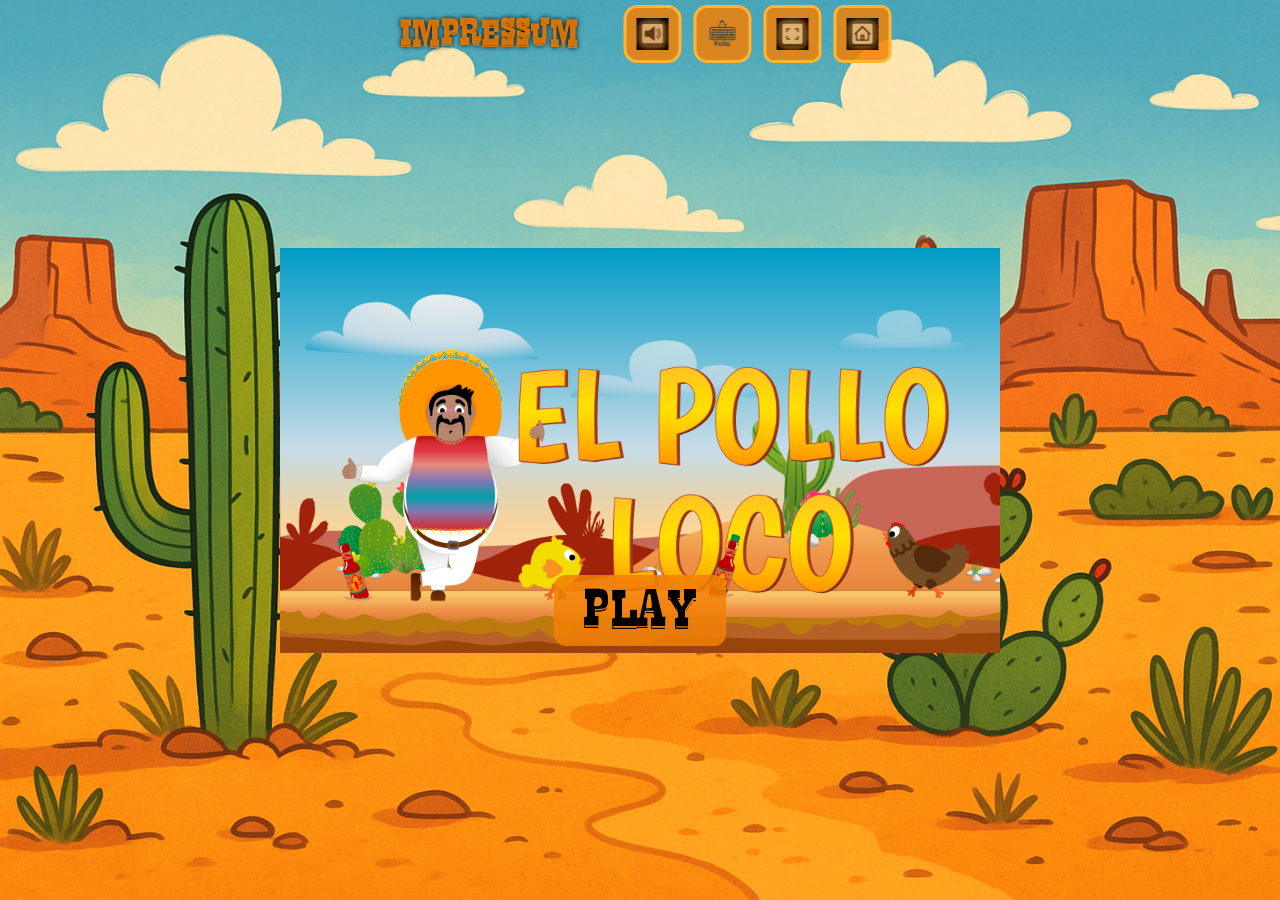
==== index.html @ 6e7dd53c "Fixxed Info box overlay" ====
<!DOCTYPE html>
<html translate="no">

<head>
  <meta charset="UTF-8" />
  <meta http-equiv="X-UA-Compatible" content="IE=edge" />
  <meta name="viewport" content="width=device-width, initial-scale=1.0" />
  <title>El Pollo Loco</title>
  <link rel="icon" type="img/png" href="./img/favicon.png" />
  <link rel="stylesheet" href="./style.css?v=1.3" />
  <link rel="stylesheet" href="./styles/start-menue.css?v=1.2" />
  <link rel="stylesheet" href="./styles/cutscene.css?v=1.2" />
  <link rel="stylesheet" href="./styles/mediaqueries.css" />
</head>

<body>
  <div class="impressum-link">
    <a href="./html/impressum.html"><span class="impressum-none">Impressum</span></a>
       <div class="hud-top-right">
        <button id="hud-sound" onclick="toggleSound()" class="hud-btn" tabindex="-1">
          <img id="sound-icon" src="img/volume_on.png" />
        </button>
        <button id="hud-keyboard" class="hud-btn" onclick="toggleKeyboardInfo()">
          <img src="img/key_space.png" />
        </button>
        <button onclick="toggleFullscreen(document.documentElement)" class="fullscreen-btn">
          <img class="bigscreen-img" src="./img/bigscreen.png" alt="" />
        </button>

        <button onclick="backToStart()" class="fullscreen-btn">
          <img class="bigscreen-img" src="./img/home.png" alt="" />
        </button>
      </div>
  </div>

  <div id="rotate-overlay">
    <div class="rotate-box">
      <img src="./img/rotate.png" width="200px" alt="" />
      <p>Bitte drehe dein Handy ins Querformat.</p>
    </div>
  </div>

  <div id="start-screen" class="start-screen">
    <div id="startMenu" class="start-menu">
      <img src="img/9_intro_outro_screens/start/startscreen_1.png" id="startImage" class="start-image"
        alt="Startscreen" />
      <button onclick="startGame()" class="start-btn">PLAY</button>
    </div>
  </div>

  <div id="game-container">
    <div id="game-hud">
   

      <div id="keyboardInstructions" class="keyboard-info hidden">
        <div class="instruction-row">
          <img src="img/arrow_left.png" />
          <span>run left</span>
        </div>
        <div class="instruction-row">
          <img src="img/arrow_right.png" />
          <span>run right</span>
        </div>
        <div class="instruction-row">
          <img src="img/key_jump.png" />
          <span>jump</span>
        </div>
        <div class="instruction-row">
          <img src="img/key_d.png" />
          <span>throw bottle</span>
        </div>
          <div class="instruction-row">
          <img src="img/home.png" />
          <span>Go To Home</span>
        </div>
          <div class="instruction-row">
          <img src="img/bigscreen.png" />
          <span>Bigscreen</span>
        </div>
      
      </div>
       <div id="keyboardOverlay" class="hidden" onclick="toggleKeyboardInfo()"></div>

      <div class="hud-bottom-left">
        <button class="hud-move-btn" id="btn-left">
          <img src="./img/arrow_left.png" alt="" />
        </button>

        <button class="hud-move-btn" id="btn-right">
          <img src="./img/arrow_right.png" alt="" />
        </button>
      </div>

      <div class="hud-bottom-right">
        <button class="hud-action-btn" id="btn-jump">
          <img src="./img/pepejump.png" alt="Jump" />
        </button>

        <button class="hud-action-btn" id="btn-throw">
          <img src="./img/6_salsa_bottle/salsa_bottle.png" alt="Throw" />
        </button>
      </div>
    </div>

    <div id="cutscene-container">
      <video id="victoryVideo">
        <source src="video/pepe_chicken.mp4" type="video/mp4" />
      </video>
    </div>

    <div id="videoEndMenu" class="cutscene-text d-none">
      <button class="btn-base lose-btn" onclick="backToStart()">
        Back to Menu
      </button>
    </div>

    <div id="winText" class="cutscene-text cutscene-img">
      <img src="./img/You won, you lost/You Win A.png" alt="" />
    </div>

    <div id="laterText" class="cutscene-text">2 HOURS <br />LATER…</div>

    <div id="loseText" class="you-loose d-none">
      <img src="img/You won, you lost/You lost.png" alt="" />
      <button class="btn-base lose-btn" onclick="backToStart()">
        Back to Menu
      </button>
    </div>

    <button onclick="toggleFullscreen(document.getElementById('canvas'))" class="d-none">
      Fullscreen
    </button>

    <div id="fullscreen">
      <canvas id="canvas" width="720" height="480" class="d-none"></canvas>
    </div>
  </div>

  <script src="./models/drawable_object.class.js?v=1.2"></script>
  <script src="./models/movable_object.class.js?v=1.2"></script>
  <script src="./models/video.class.js?v=1.2"></script>
  <script src="./models/floating_text.class.js?v=1.2"></script>
  <script src="./models/character.class.js?v=1.2"></script>
  <script src="./models/chicken.class.js?v=1.2"></script>
  <script src="./models/cloud.class.js?v=1.2"></script>
  <script src="./models/status_bar.class.js?v=1.2"></script>
  <script src="./models/status_bar_bottle.class.js?v=1.2"></script>
  <script src="./models/status_bar_coins.class.js?v=1.2"></script>
  <script src="./models/coins.class.js?v=1.2"></script>
  <script src="./models/bottle.class.js?v=1.2"></script>
  <script src="./models/world.class.js?v=1.2"></script>
  <script src="./models/cutscene-text.class.js?v=1.2"></script>
  <script src="./models/background_object.class.js?v=1.2"></script>
  <script src="./models/keyboard.class.js?v=1.2"></script>
  <script src="./models/endboss.class.js?v=1.2"></script>
  <script src="./models/mini_chicken.class.js?v=1.2"></script>
  <script src="./models/platform.class.js?v=1.2"></script>
  <script src="./models/throwable_object.class.js?v=1.2"></script>
  <script src="./models/soundmanager.class.js?v=1.2"></script>
  <script src="./models/level.class.js?v=1.2"></script>
  <script src="./levels/level1.js?v=1.2"></script>
  <script src="./js/game.js?v=1.2"></script>
  <script src="./script.js?v=1.2"></script>
  <script src="./js/button.js?v=1.2"></script>
</body>

</html>
---- style.css ----
@font-face {
    font-family: mexican;
    src: url("fonts/mexican.ttf");
}

/* =================== FIX GEGEN SCROLLING =================== */
html,
body {
    margin: 0;
    padding: 0;
    width: 100%;
    height: 100%;
    overflow: hidden;
    overscroll-behavior: none;
    touch-action: none;
}

/* =========================================================== */

body {
    margin: 0;
    padding: 0;
    height: 100%;
    width: 100%;
    display: flex;
    flex-direction: column;
    align-items: center;
    justify-content: center;
    background-image: url('img/background.png');
    background-repeat: no-repeat;
    background-size: cover;
    background-position: center center;
    font-family: 'mexican', Arial, Helvetica, sans-serif;
}

.btn-four{
    position: absolute;
}
.d-none {
    display: none;
}

#game-container {
    position: relative;
    width: 720px;
    max-width: 100vw;
}

canvas {
    border: 5px solid orange;
    border-radius: 5px;
    display: block;
}

#game-hud {
    position: absolute;
    inset: 0;
    pointer-events: none;
    z-index: 200 !important;
}

.hud-top-left,
.hud-bottom-left,
.hud-bottom-right {
    pointer-events: none;
}

.hud-top-right,
.hud-top-right .hud-btn {
    pointer-events: auto;
}


.hud-top-left {
    position: absolute;
    top: 20px;
    left: 20px;
    display: flex;
    align-items: center;
    gap: 12px;
    pointer-events: auto;
}

.hud-icon {
    width: 48px;
    height: 48px;
    margin-right: 10px;
    image-rendering: pixelated;
}

.hud-top-right {
  /*   position: absolute; */
    top: 20px;
    right: 20px;
    display: flex;
    gap: 12px;
    pointer-events: auto;
}

.hud-btn {
    width: 58px;
    height: 58px;
    border-radius: 14px;
    background-color: rgba(243, 128, 5, 0.85);
    border: 3px solid rgb(255, 181, 55);
    display: flex;
    justify-content: center;
    align-items: center;
    cursor: pointer;
    pointer-events: auto;
    transition: transform 0.15s;
}

.hud-btn img {
    width: 32px;
    height: 32px;
}

.hud-btn:active {
    transform: scale(0.88);
}

.hud-bottom-left,
.hud-bottom-right {
    position: absolute;
    bottom: 30px;
    gap: 20px;
    pointer-events: auto;
    display: none;
}

.hud-bottom-left {
    left: 30px;
}

.hud-bottom-right {
    right: 30px;
}

.hud-move-btn,
.hud-action-btn {
    width: 60px;
    height: 60px;
    border-radius: 50%;
    background-color: rgba(243, 128, 5, 0.85);
    border: 3px solid rgb(255, 181, 55);
    display: flex;
    justify-content: center;
    align-items: center;
    cursor: pointer;
    transition: transform 0.15s;
    pointer-events: auto;
}


.hud-move-btn:active,
.hud-action-btn:active {
    transform: scale(0.85);
}

.hud-move-btn img,
.hud-action-btn img {
    width: 40px;
    height: 40px;
    object-fit: contain;
    pointer-events: none;
}

#rotate-overlay {
    position: fixed;
    inset: 0;
    background: rgba(0, 0, 0, 0.9);
    display: none;
    align-items: center;
    justify-content: center;
    text-align: center;
    color: #fff;
    padding: 20px;
    z-index: 200000;
    pointer-events: auto;
}

.rotate-box {
    max-width: 320px;
    border-radius: 16px;
    padding: 20px 24px;
    background: rgba(30, 30, 30, 0.95);
    border: 3px solid rgb(255, 181, 55);
    box-shadow: 0 0 20px rgba(0, 0, 0, 0.8);
}

.rotate-box p {
    margin: 0;
    font-size: 16px;
    line-height: 2.2;
    color: rgb(255, 181, 55);
}

.impressum-link {
    position: fixed;
    top: 5px;
    left: 50%;
    transform: translateX(-50%);
    min-width: 350px;   /* Mindestbreite */
    padding: 0 30px;
    display: flex;
    gap: 35px;
    z-index: 9999;
}



.impressum-link a {
    display: flex;
    justify-content: center;
    align-items: center;
    width: 200px;
    color: rgba(243, 128, 5, 0.85);
    text-decoration: none;
    font-weight: bold;
    text-shadow: 0 0 5px black;
    transition: all 0.25s ease;
}

.impressum-link a:hover {
    color: rgb(230, 91, 4);
    transform: scale(1.08);
}

.fullscreen-btn {
    width: 58px;
    height: 58px;
    border-radius: 10px;
    background-color: rgba(243, 128, 5, 0.85);
    border: 3px solid rgb(255, 181, 55);
    color: black;
    font-size: 22px;
    font-weight: bold;
    cursor: pointer;
    display: flex;
    align-items: center;
    justify-content: center;
    transition: transform .15s;
}

.fullscreen-btn:active {
    transform: scale(0.88);
}

.bigscreen-img{
    width: 32px;
}
---- styles/start-menue.css ----
.start-screen {
    position: absolute;
    top: 0;
    left: 0;
    width: 100%;
    height: 100%;
    display: flex;
    align-items: center;
    justify-content: center;
    background-size: cover;
    background-position: center;
    z-index: 100;
    pointer-events: none;
}

.start-screen button {
    pointer-events: auto;
}

.start-screen.hidden {
    display: none !important;
}

.start-menu {
    position: relative;
    width: 100%;
    max-width: 720px;
    aspect-ratio: 720 / 480;
}

.start-image {
    width: 100%;
    height: 100%;
    object-fit: contain;
    display: block;
}

.start-btn {
    position: absolute;
    top: 76%;
    width: 100%;
    left: 50%;
    width: 172px;
    height: 71px;
    transform: translateX(-50%);
    background-color: rgba(243, 128, 5, 0.85);
    border-radius: 12px;
    font-size: 24px;
    font-family: mexican;
    border: none;
    cursor: pointer;
    transition: 0.2s;
}

.start-btn:hover {
    transform: translateX(-50%) scale(1.06);
}

.settings-menu {
    position: absolute;
    top: calc(35% - 240px + 25px);
    left: 50%;
    transform: translateX(-50%);
    display: flex;
    flex-direction: row;
    gap: 15px;
}

.settings-btn {
    width: 60px;
    height: 60px;
    background-color: (243, 128, 5, 0.85);
    border-radius: 12px;
    display: flex;
    justify-content: center;
    align-items: center;
    cursor: pointer;
}

.settings-btn img {
    width: 32px;
    height: 32px;
}

.settings-btn:hover {
    transform: scale(1.07);
}

button {
    position: relative;
    background: rgb(242, 175, 5);
    padding: 5px 20px;
    border: none;
    border-radius: 25px;
}

button:hover {
    background-color: rgb(231, 134, 7);
}
.keyboard-info {
    position: fixed;
    top: 54%;
    left: 50%;
    transform: translate(-50%, -60%);
    background-color: rgba(0, 0, 0, 0.7);
    padding: 12px 16px;
    border-radius: 15px;
    color: rgb(235, 111, 3);
    font-size: 18px;
    text-align: left;
    backdrop-filter: blur(6px);
    z-index: 99999;     /* 🔥 ganz oben */
    transition: opacity .25s ease, transform .25s ease;
    opacity: 0;
}

.keyboard-info:not(.hidden) {
    opacity: 1;
    transform: translate(-50%, -50%);
}

/* overlay darunter */
#keyboardOverlay {
    position: fixed;
    inset: 0;
    background: rgba(0,0,0,0.45);
    backdrop-filter: blur(4px);
    z-index: 99998;     /* ✔ unter der Infobox */
    pointer-events: auto;
    transition: opacity .25s ease;
    opacity: 0;
}
#keyboardOverlay:not(.hidden) {
    opacity: 1;
}

.instruction-row {
    display: flex;
    align-items: center;
    gap: 14px;
    margin-bottom: 10px;
}

.instruction-row img {
    width: 38px;
    height: 38px;
}

.start-menu .settings-menu {
    display: none !important;
}
---- styles/cutscene.css ----
#cutscene-container {
    position: fixed;
    top: 0;
    left: 0;
    width: 100vw;
    height: 100vh;
    display: flex;
    justify-content: center;
    align-items: center;
    background: black;
    z-index: 999999;
    opacity: 0;
    pointer-events: none;
    transition: opacity 1s ease;
}

#cutscene-container video {
    width: 90vw;
    max-width: 900px;
    border-radius: 20px;
    box-shadow: 0 0 40px black;
}

.cutscene-text {
    position: fixed;
    top: 50%;
    left: 50%;
    transform: translate(-50%, -50%);
    text-align: center;
    width: max-content;
    max-width: 90%;
    font-size: 38px;
    font-family: 'mexican';
    color: rgb(230, 188, 4);
    text-shadow: 2px 2px 10px black;
    opacity: 0;
    display: none;
    transition: opacity 1.5s ease;
    z-index: 99999999;
}

.cutscene-img img {
    width: 70vw;
    max-width: 600px;
}

#loseText {
    position: fixed;
    top: 0;
    left: 0;
    width: 100vw;
    height: 100vh;
    display: none;
    flex-direction: column;
    justify-content: center;
    align-items: center;
    z-index: 999999999;
    pointer-events: auto;
}

#loseText img {
    width: 70vw;
    max-width: 600px;
}

.hidden {
    display: none !important;
}

.fade-in {
    opacity: 0;
    animation: fadeIn 1.2s forwards;
}

@keyframes fadeIn {
    from {
        opacity: 0;
    }

    to {
        opacity: 1;
    }
}

.btn-base {
    margin-top: 20px;
    padding: 12px 28px;
    font-size: 22px;
    font-family: 'mexican';
    color: rgb(10, 10, 10);
    background: #ffc100;
    border: none;
    border-radius: 10px;
    cursor: pointer;
    transition: 0.2s;
    box-shadow: 0 0 15px black;
}

.btn-base:hover {
    background: rgb(230, 188, 4);
    transform: scale(1.05);
    box-shadow: 0 0 25px black;
}

.btn-base:active {
    transform: scale(0.95);
}

#videoEndMenu {
    position: fixed;
    top: 50%;
    left: 50%;
    transform: translate(-50%, -50%);
    display: none;
    opacity: 1 !important;
    z-index: 999999999;
    pointer-events: auto;
    flex-direction: column;
    justify-content: center;
    align-items: center;
}
---- styles/mediaqueries.css ----
/* =====================MEDIAQUERIES STYLE.CSS======================== */

@media only screen and (max-width: 760px) {
    canvas {
        width: 100%;
    }
 

    .impressum-link a{
        font-size: 16px;
    }
}

@media only screen and (max-height: 480px) {
    canvas {
        height: 100vh;
    }
}

@media (max-width: 1200px) {
    canvas {
        border: none;
    }
}

@media (max-width: 760px) {

    .hud-move-btn,
    .hud-action-btn {
        width: 55px;
        height: 55px;
    }

    .hud-bottom-left {
        left: 20px;
        bottom: 20px;
    }

    .hud-bottom-right {
        right: 20px;
        bottom: 20px;
    }
}

@media (min-width: 480px) and (max-width: 760px) {

    .hud-bottom-left,
    .hud-bottom-right {
        display: flex;
    }
}

@media only screen and (max-width: 480px) and (orientation: portrait) {
    #rotate-overlay {
        display: flex;
    }

    #fullscreen,
    #start-screen,
    #game-hud {
        pointer-events: none;
        filter: blur(3px);
    }
}

@media (min-width: 480px) and (max-width: 1000px) {

    html,
    body {
        margin: 0;
        padding: 0;
        height: 100%;
    }

    #game-container {
        width: 100vw;
        height: 100vh;
    }

    #fullscreen {
        width: 100%;
        height: 100%;
    }

    canvas {
        width: 100%;
        height: 100%;
    }

    .hud-bottom-left,
    .hud-bottom-right {
        display: flex;
        flex-direction: column;
    }
}


@media (max-width: 780px) {
    .impressum-link {
        font-size: 12px;
    }

  
}

/* ===========MEDIAQUERIES CUTSCENE.CSS====================== */

@media (max-width: 600px) {
    #cutscene-container video {
        width: 98vw;
        border-radius: 10px;
    }
}

@media (max-width: 600px) {
    .cutscene-text {
        font-size: 26px;
        color: orangered;
    }

    .cutscene-img img {
        width: 90vw;
    }
}


/* ============MEDIAQUERIES START-MEUE.CSS======================= */

@media (max-width: 480px) {
    .start-btn {
        font-size: 20px;
        padding: 10px 22px;
        bottom: 10%;
    }

    .settings-btn {
        width: 50px;
        height: 50px;
    }

    .keyboard-info {
        font-size: 16px;
        padding: 18px 20px;
    }

    .instruction-row img {
        width: 30px;
        height: 30px;
    }
}
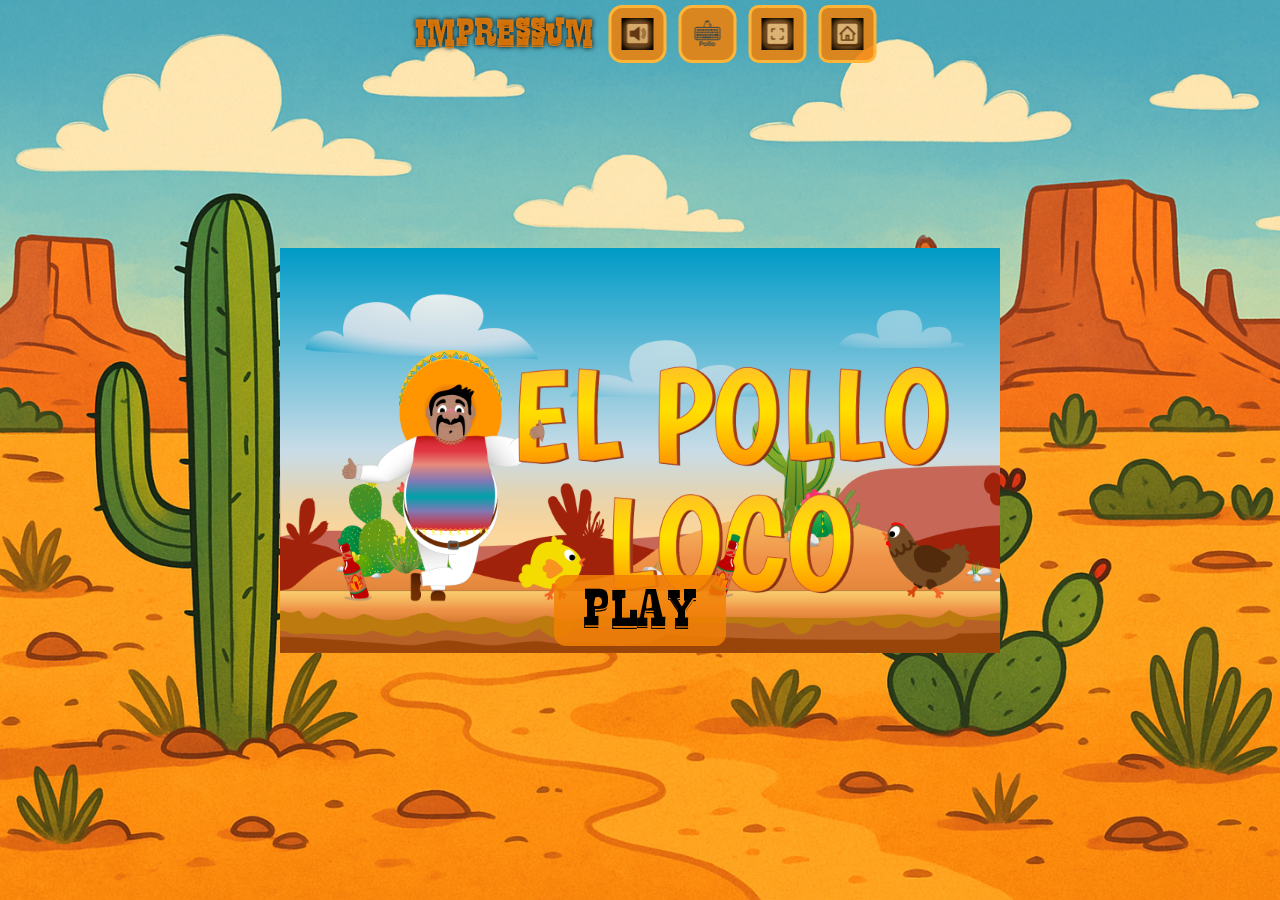
==== commit 8923afd1: "refactor infi button" ====
--- a/index.html
+++ b/index.html
@@ -1,29 +1,42 @@
 <!DOCTYPE html>
 <html translate="no">
+  <head>
+    <meta charset="UTF-8" />
+    <meta http-equiv="X-UA-Compatible" content="IE=edge" />
+    <meta name="viewport" content="width=device-width, initial-scale=1.0" />
+    <title>El Pollo Loco</title>
+    <link rel="icon" type="img/png" href="./img/favicon.png" />
+    <link rel="stylesheet" href="./style.css?v=1.3" />
+    <link rel="stylesheet" href="./styles/start-menue.css?v=1.2" />
+    <link rel="stylesheet" href="./styles/cutscene.css?v=1.2" />
+    <link rel="stylesheet" href="./styles/mediaqueries.css" />
+  </head>
 
-<head>
-  <meta charset="UTF-8" />
-  <meta http-equiv="X-UA-Compatible" content="IE=edge" />
-  <meta name="viewport" content="width=device-width, initial-scale=1.0" />
-  <title>El Pollo Loco</title>
-  <link rel="icon" type="img/png" href="./img/favicon.png" />
-  <link rel="stylesheet" href="./style.css?v=1.3" />
-  <link rel="stylesheet" href="./styles/start-menue.css?v=1.2" />
-  <link rel="stylesheet" href="./styles/cutscene.css?v=1.2" />
-  <link rel="stylesheet" href="./styles/mediaqueries.css" />
-</head>
-
-<body>
-  <div class="impressum-link">
-    <a href="./html/impressum.html"><span class="impressum-none">Impressum</span></a>
-       <div class="hud-top-right">
-        <button id="hud-sound" onclick="toggleSound()" class="hud-btn" tabindex="-1">
+  <body>
+    <div class="impressum-link">
+      <a href="./html/impressum.html"
+        ><span class="impressum-none">Impressum</span></a
+      >
+      <div class="hud-top-right">
+        <button
+          id="hud-sound"
+          onclick="toggleSound()"
+          class="hud-btn"
+          tabindex="-1"
+        >
           <img id="sound-icon" src="img/volume_on.png" />
         </button>
-        <button id="hud-keyboard" class="hud-btn" onclick="toggleKeyboardInfo()">
+        <button
+          id="hud-keyboard"
+          class="hud-btn"
+          onclick="toggleKeyboardInfo()"
+        >
           <img src="img/key_space.png" />
         </button>
-        <button onclick="toggleFullscreen(document.documentElement)" class="fullscreen-btn">
+        <button
+          onclick="toggleFullscreen(document.documentElement)"
+          class="fullscreen-btn"
+        >
           <img class="bigscreen-img" src="./img/bigscreen.png" alt="" />
         </button>
 
@@ -31,137 +44,144 @@
           <img class="bigscreen-img" src="./img/home.png" alt="" />
         </button>
       </div>
-  </div>
+    </div>
 
-  <div id="rotate-overlay">
-    <div class="rotate-box">
-      <img src="./img/rotate.png" width="200px" alt="" />
-      <p>Bitte drehe dein Handy ins Querformat.</p>
+    <div id="rotate-overlay">
+      <div class="rotate-box">
+        <img src="./img/rotate.png" width="200px" alt="" />
+        <p>Bitte drehe dein Handy ins Querformat.</p>
+      </div>
     </div>
-  </div>
 
-  <div id="start-screen" class="start-screen">
-    <div id="startMenu" class="start-menu">
-      <img src="img/9_intro_outro_screens/start/startscreen_1.png" id="startImage" class="start-image"
-        alt="Startscreen" />
-      <button onclick="startGame()" class="start-btn">PLAY</button>
+    <div id="start-screen" class="start-screen">
+      <div id="startMenu" class="start-menu">
+        <img
+          src="img/9_intro_outro_screens/start/startscreen_1.png"
+          id="startImage"
+          class="start-image"
+          alt="Startscreen"
+        />
+        <button onclick="startGame()" class="start-btn">PLAY</button>
+      </div>
     </div>
-  </div>
 
-  <div id="game-container">
-    <div id="game-hud">
-   
+    <div id="game-container">
+      <div id="game-hud">
+        <div id="keyboardInstructions" class="keyboard-info hidden">
+          <div class="instruction-row">
+            <img src="img/arrow_left.png" />
+            <span>run left</span>
+          </div>
+          <div class="instruction-row">
+            <img src="img/arrow_right.png" />
+            <span>run right</span>
+          </div>
+          <div class="instruction-row">
+            <img src="img/key_jump.png" />
+            <span>jump</span>
+          </div>
+          <div class="instruction-row">
+            <img src="img/key_d.png" />
+            <span>throw bottle</span>
+          </div>
+          <div class="instruction-row">
+            <img src="img/home.png" />
+            <span>Go To Home</span>
+          </div>
+          <div class="instruction-row">
+            <img src="img/bigscreen.png" />
+            <span>Bigscreen</span>
+          </div>
+        </div>
+        <div
+          id="keyboardOverlay"
+          class="hidden"
+          onclick="toggleKeyboardInfo()"
+        ></div>
 
-      <div id="keyboardInstructions" class="keyboard-info hidden">
-        <div class="instruction-row">
-          <img src="img/arrow_left.png" />
-          <span>run left</span>
+        <div class="hud-bottom-left">
+          <button class="hud-move-btn" id="btn-left">
+            <img src="./img/arrow_left.png" alt="" />
+          </button>
+
+          <button class="hud-move-btn" id="btn-right">
+            <img src="./img/arrow_right.png" alt="" />
+          </button>
         </div>
-        <div class="instruction-row">
-          <img src="img/arrow_right.png" />
-          <span>run right</span>
+
+        <div class="hud-bottom-right">
+          <button class="hud-action-btn" id="btn-jump">
+            <img src="./img/pepejump.png" alt="Jump" />
+          </button>
+
+          <button class="hud-action-btn" id="btn-throw">
+            <img src="./img/6_salsa_bottle/salsa_bottle.png" alt="Throw" />
+          </button>
         </div>
-        <div class="instruction-row">
-          <img src="img/key_jump.png" />
-          <span>jump</span>
-        </div>
-        <div class="instruction-row">
-          <img src="img/key_d.png" />
-          <span>throw bottle</span>
-        </div>
-          <div class="instruction-row">
-          <img src="img/home.png" />
-          <span>Go To Home</span>
-        </div>
-          <div class="instruction-row">
-          <img src="img/bigscreen.png" />
-          <span>Bigscreen</span>
-        </div>
-      
       </div>
-       <div id="keyboardOverlay" class="hidden" onclick="toggleKeyboardInfo()"></div>
 
-      <div class="hud-bottom-left">
-        <button class="hud-move-btn" id="btn-left">
-          <img src="./img/arrow_left.png" alt="" />
-        </button>
+      <div id="cutscene-container">
+        <video id="victoryVideo">
+          <source src="video/pepe_chicken.mp4" type="video/mp4" />
+        </video>
+      </div>
 
-        <button class="hud-move-btn" id="btn-right">
-          <img src="./img/arrow_right.png" alt="" />
+      <div id="videoEndMenu" class="cutscene-text d-none">
+        <button class="btn-base lose-btn" onclick="backToStart()">
+          Back to Menu
         </button>
       </div>
 
-      <div class="hud-bottom-right">
-        <button class="hud-action-btn" id="btn-jump">
-          <img src="./img/pepejump.png" alt="Jump" />
+      <div id="winText" class="cutscene-text cutscene-img">
+        <img src="./img/You won, you lost/You Win A.png" alt="" />
+      </div>
+
+      <div id="laterText" class="cutscene-text">2 HOURS <br />LATER…</div>
+
+      <div id="loseText" class="you-loose d-none">
+        <img src="img/You won, you lost/You lost.png" alt="" />
+        <button class="btn-base lose-btn" onclick="backToStart()">
+          Back to Menu
         </button>
+      </div>
 
-        <button class="hud-action-btn" id="btn-throw">
-          <img src="./img/6_salsa_bottle/salsa_bottle.png" alt="Throw" />
-        </button>
+      <button
+        onclick="toggleFullscreen(document.getElementById('canvas'))"
+        class="d-none"
+      >
+        Fullscreen
+      </button>
+
+      <div id="fullscreen">
+        <canvas id="canvas" width="720" height="480" class="d-none"></canvas>
       </div>
     </div>
 
-    <div id="cutscene-container">
-      <video id="victoryVideo">
-        <source src="video/pepe_chicken.mp4" type="video/mp4" />
-      </video>
-    </div>
-
-    <div id="videoEndMenu" class="cutscene-text d-none">
-      <button class="btn-base lose-btn" onclick="backToStart()">
-        Back to Menu
-      </button>
-    </div>
-
-    <div id="winText" class="cutscene-text cutscene-img">
-      <img src="./img/You won, you lost/You Win A.png" alt="" />
-    </div>
-
-    <div id="laterText" class="cutscene-text">2 HOURS <br />LATER…</div>
-
-    <div id="loseText" class="you-loose d-none">
-      <img src="img/You won, you lost/You lost.png" alt="" />
-      <button class="btn-base lose-btn" onclick="backToStart()">
-        Back to Menu
-      </button>
-    </div>
-
-    <button onclick="toggleFullscreen(document.getElementById('canvas'))" class="d-none">
-      Fullscreen
-    </button>
-
-    <div id="fullscreen">
-      <canvas id="canvas" width="720" height="480" class="d-none"></canvas>
-    </div>
-  </div>
-
-  <script src="./models/drawable_object.class.js?v=1.2"></script>
-  <script src="./models/movable_object.class.js?v=1.2"></script>
-  <script src="./models/video.class.js?v=1.2"></script>
-  <script src="./models/floating_text.class.js?v=1.2"></script>
-  <script src="./models/character.class.js?v=1.2"></script>
-  <script src="./models/chicken.class.js?v=1.2"></script>
-  <script src="./models/cloud.class.js?v=1.2"></script>
-  <script src="./models/status_bar.class.js?v=1.2"></script>
-  <script src="./models/status_bar_bottle.class.js?v=1.2"></script>
-  <script src="./models/status_bar_coins.class.js?v=1.2"></script>
-  <script src="./models/coins.class.js?v=1.2"></script>
-  <script src="./models/bottle.class.js?v=1.2"></script>
-  <script src="./models/world.class.js?v=1.2"></script>
-  <script src="./models/cutscene-text.class.js?v=1.2"></script>
-  <script src="./models/background_object.class.js?v=1.2"></script>
-  <script src="./models/keyboard.class.js?v=1.2"></script>
-  <script src="./models/endboss.class.js?v=1.2"></script>
-  <script src="./models/mini_chicken.class.js?v=1.2"></script>
-  <script src="./models/platform.class.js?v=1.2"></script>
-  <script src="./models/throwable_object.class.js?v=1.2"></script>
-  <script src="./models/soundmanager.class.js?v=1.2"></script>
-  <script src="./models/level.class.js?v=1.2"></script>
-  <script src="./levels/level1.js?v=1.2"></script>
-  <script src="./js/game.js?v=1.2"></script>
-  <script src="./script.js?v=1.2"></script>
-  <script src="./js/button.js?v=1.2"></script>
-</body>
-
-</html>+    <script src="./models/drawable_object.class.js?v=1.2"></script>
+    <script src="./models/movable_object.class.js?v=1.2"></script>
+    <script src="./models/video.class.js?v=1.2"></script>
+    <script src="./models/floating_text.class.js?v=1.2"></script>
+    <script src="./models/character.class.js?v=1.2"></script>
+    <script src="./models/chicken.class.js?v=1.2"></script>
+    <script src="./models/cloud.class.js?v=1.2"></script>
+    <script src="./models/status_bar.class.js?v=1.2"></script>
+    <script src="./models/status_bar_bottle.class.js?v=1.2"></script>
+    <script src="./models/status_bar_coins.class.js?v=1.2"></script>
+    <script src="./models/coins.class.js?v=1.2"></script>
+    <script src="./models/bottle.class.js?v=1.2"></script>
+    <script src="./models/world.class.js?v=1.2"></script>
+    <script src="./models/cutscene-text.class.js?v=1.2"></script>
+    <script src="./models/background_object.class.js?v=1.2"></script>
+    <script src="./models/keyboard.class.js?v=1.2"></script>
+    <script src="./models/endboss.class.js?v=1.2"></script>
+    <script src="./models/mini_chicken.class.js?v=1.2"></script>
+    <script src="./models/platform.class.js?v=1.2"></script>
+    <script src="./models/throwable_object.class.js?v=1.2"></script>
+    <script src="./models/soundmanager.class.js?v=1.2"></script>
+    <script src="./models/level.class.js?v=1.2"></script>
+    <script src="./levels/level1.js?v=1.2"></script>
+    <script src="./js/game.js?v=1.2"></script>
+    <script src="./script.js?v=1.2"></script>
+    <script src="./js/button.js?v=1.2"></script>
+  </body>
+</html>
--- a/style.css
+++ b/style.css
@@ -204,7 +204,7 @@
     min-width: 350px;   /* Mindestbreite */
     padding: 0 30px;
     display: flex;
-    gap: 35px;
+    gap: 5px;
     z-index: 9999;
 }
 
--- a/styles/start-menue.css
+++ b/styles/start-menue.css
@@ -97,19 +97,20 @@
 button:hover {
     background-color: rgb(231, 134, 7);
 }
+
 .keyboard-info {
     position: fixed;
-    top: 54%;
+    top: 58%;
     left: 50%;
     transform: translate(-50%, -60%);
     background-color: rgba(0, 0, 0, 0.7);
-    padding: 12px 16px;
+    padding: 5px 16px;
     border-radius: 15px;
     color: rgb(235, 111, 3);
     font-size: 18px;
     text-align: left;
     backdrop-filter: blur(6px);
-    z-index: 99999;     /* 🔥 ganz oben */
+    z-index: 999999999999;     /* 🔥 ganz oben */
     transition: opacity .25s ease, transform .25s ease;
     opacity: 0;
 }
@@ -134,11 +135,13 @@
     opacity: 1;
 }
 
+
 .instruction-row {
     display: flex;
     align-items: center;
     gap: 14px;
     margin-bottom: 10px;
+    font-size: 16px;
 }
 
 .instruction-row img {
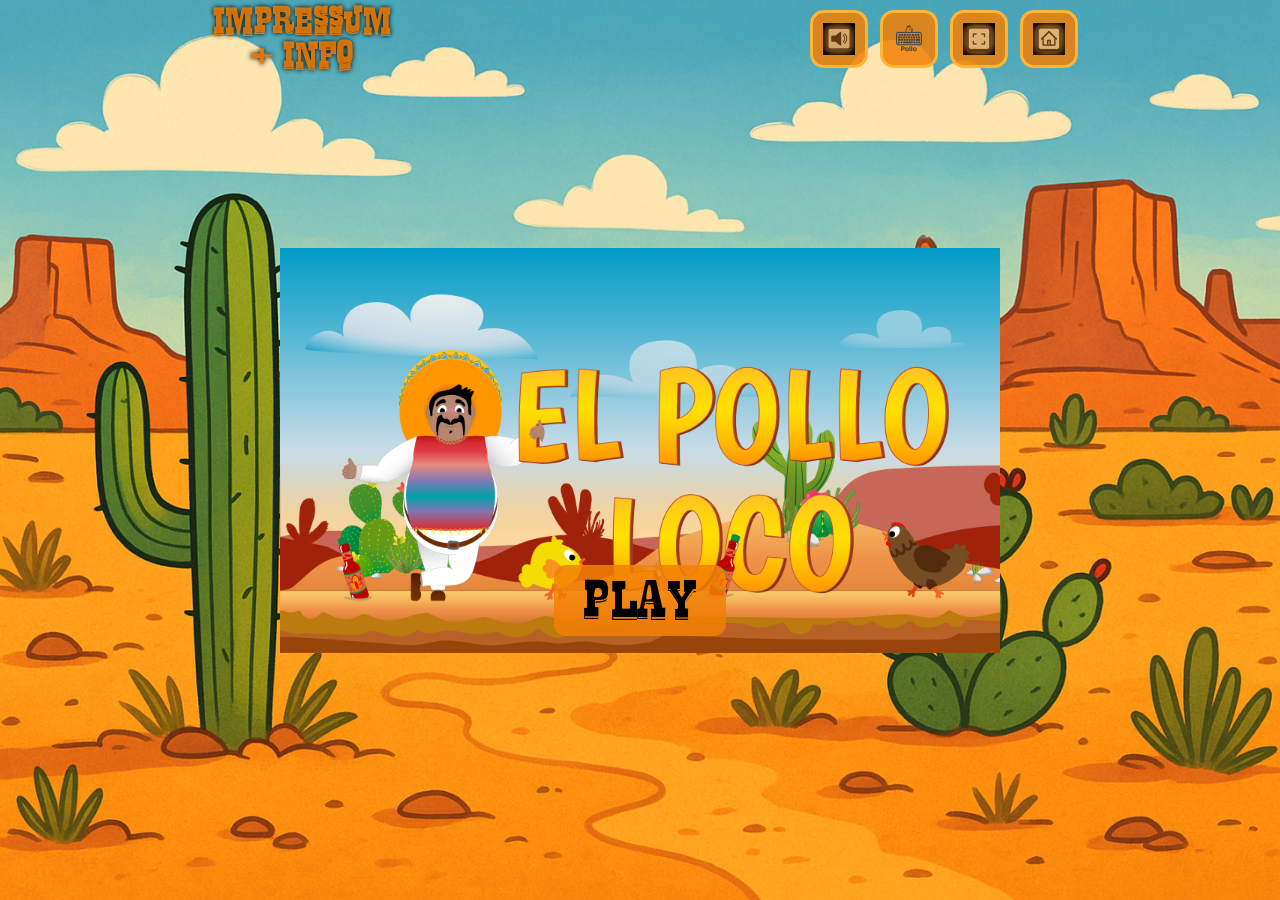
==== commit 7fd573dc: "Fixxed Hud BTN" ====
--- a/index.html
+++ b/index.html
@@ -1,187 +1,164 @@
 <!DOCTYPE html>
 <html translate="no">
-  <head>
-    <meta charset="UTF-8" />
-    <meta http-equiv="X-UA-Compatible" content="IE=edge" />
-    <meta name="viewport" content="width=device-width, initial-scale=1.0" />
-    <title>El Pollo Loco</title>
-    <link rel="icon" type="img/png" href="./img/favicon.png" />
-    <link rel="stylesheet" href="./style.css?v=1.3" />
-    <link rel="stylesheet" href="./styles/start-menue.css?v=1.2" />
-    <link rel="stylesheet" href="./styles/cutscene.css?v=1.2" />
-    <link rel="stylesheet" href="./styles/mediaqueries.css" />
-  </head>
 
-  <body>
-    <div class="impressum-link">
-      <a href="./html/impressum.html"
-        ><span class="impressum-none">Impressum</span></a
-      >
-      <div class="hud-top-right">
-        <button
-          id="hud-sound"
-          onclick="toggleSound()"
-          class="hud-btn"
-          tabindex="-1"
-        >
-          <img id="sound-icon" src="img/volume_on.png" />
-        </button>
-        <button
-          id="hud-keyboard"
-          class="hud-btn"
-          onclick="toggleKeyboardInfo()"
-        >
-          <img src="img/key_space.png" />
-        </button>
-        <button
-          onclick="toggleFullscreen(document.documentElement)"
-          class="fullscreen-btn"
-        >
-          <img class="bigscreen-img" src="./img/bigscreen.png" alt="" />
+<head>
+  <meta charset="UTF-8" />
+  <meta http-equiv="X-UA-Compatible" content="IE=edge" />
+  <meta name="viewport" content="width=device-width, initial-scale=1.0" />
+  <title>El Pollo Loco</title>
+  <link rel="icon" type="img/png" href="./img/favicon.png" />
+  <link rel="stylesheet" href="./style.css?v=1.3" />
+  <link rel="stylesheet" href="./styles/start-menue.css?v=1.2" />
+  <link rel="stylesheet" href="./styles/cutscene.css?v=1.2" />
+  <link rel="stylesheet" href="./styles/mediaqueries.css" />
+</head>
+
+<body>
+  <div class="impressum-link">
+    <a href="./html/impressum.html"><span class="impressum-none">Impressum + Info</span></a>
+    <div class="hud-top-right">
+      <button id="hud-sound" onclick="toggleSound()" class="hud-btn" tabindex="-1">
+        <img id="sound-icon" src="img/volume_on.png" />
+      </button>
+      <button id="hud-keyboard" class="hud-btn" onclick="toggleKeyboardInfo()">
+        <img src="img/key_space.png" />
+      </button>
+      <button onclick="toggleFullscreen(document.documentElement)" class="hud-btn">
+        <img class="bigscreen-img" src="./img/bigscreen.png" alt="" />
+      </button>
+
+      <button onclick="backToStart()" class="hud-btn">
+        <img class="bigscreen-img" src="./img/home.png" alt="" />
+      </button>
+    </div>
+  </div>
+
+  <div id="rotate-overlay">
+    <div class="rotate-box">
+      <img src="./img/rotate.png" width="200px" alt="" />
+      <p>Bitte drehe dein Handy ins Querformat.</p>
+    </div>
+  </div>
+
+  <div id="start-screen" class="start-screen">
+    <div id="startMenu" class="start-menu">
+      <img src="img/9_intro_outro_screens/start/startscreen_1.png" id="startImage" class="start-image"
+        alt="Startscreen" />
+      <button onclick="startGame()" class="start-btn">PLAY</button>
+    </div>
+  </div>
+
+  <div id="game-container">
+    <div id="game-hud">
+      <div id="keyboardInstructions" class="keyboard-info hidden">
+        <div class="instruction-row">
+          <img src="img/arrow_left.png" />
+          <span>run left</span>
+        </div>
+        <div class="instruction-row">
+          <img src="img/arrow_right.png" />
+          <span>run right</span>
+        </div>
+        <div class="instruction-row">
+          <img src="img/key_jump.png" />
+          <span>jump</span>
+        </div>
+        <div class="instruction-row">
+          <img src="img/key_d.png" />
+          <span>throw bottle</span>
+        </div>
+        <div class="instruction-row">
+          <img src="img/home.png" />
+          <span>Go To Home</span>
+        </div>
+        <div class="instruction-row">
+          <img src="img/bigscreen.png" />
+          <span>Bigscreen</span>
+        </div>
+      </div>
+      <div id="keyboardOverlay" class="hidden" onclick="toggleKeyboardInfo()"></div>
+
+      <div class="hud-bottom-left">
+        <button class="hud-move-btn" id="btn-left">
+          <img src="./img/arrow_left.png" alt="" />
         </button>
 
-        <button onclick="backToStart()" class="fullscreen-btn">
-          <img class="bigscreen-img" src="./img/home.png" alt="" />
+        <button class="hud-move-btn" id="btn-right">
+          <img src="./img/arrow_right.png" alt="" />
+        </button>
+      </div>
+
+      <div class="hud-bottom-right">
+        <button class="hud-action-btn" id="btn-jump">
+          <img src="./img/pepejump.png" alt="Jump" />
+        </button>
+
+        <button class="hud-action-btn" id="btn-throw">
+          <img src="./img/6_salsa_bottle/salsa_bottle.png" alt="Throw" />
         </button>
       </div>
     </div>
 
-    <div id="rotate-overlay">
-      <div class="rotate-box">
-        <img src="./img/rotate.png" width="200px" alt="" />
-        <p>Bitte drehe dein Handy ins Querformat.</p>
-      </div>
+    <div id="cutscene-container">
+      <video id="victoryVideo">
+        <source src="video/pepe_chicken.mp4" type="video/mp4" />
+      </video>
     </div>
 
-    <div id="start-screen" class="start-screen">
-      <div id="startMenu" class="start-menu">
-        <img
-          src="img/9_intro_outro_screens/start/startscreen_1.png"
-          id="startImage"
-          class="start-image"
-          alt="Startscreen"
-        />
-        <button onclick="startGame()" class="start-btn">PLAY</button>
-      </div>
+    <div id="videoEndMenu" class="cutscene-text d-none">
+      <button class="btn-base lose-btn" onclick="backToStart()">
+        Back to Menu
+      </button>
     </div>
 
-    <div id="game-container">
-      <div id="game-hud">
-        <div id="keyboardInstructions" class="keyboard-info hidden">
-          <div class="instruction-row">
-            <img src="img/arrow_left.png" />
-            <span>run left</span>
-          </div>
-          <div class="instruction-row">
-            <img src="img/arrow_right.png" />
-            <span>run right</span>
-          </div>
-          <div class="instruction-row">
-            <img src="img/key_jump.png" />
-            <span>jump</span>
-          </div>
-          <div class="instruction-row">
-            <img src="img/key_d.png" />
-            <span>throw bottle</span>
-          </div>
-          <div class="instruction-row">
-            <img src="img/home.png" />
-            <span>Go To Home</span>
-          </div>
-          <div class="instruction-row">
-            <img src="img/bigscreen.png" />
-            <span>Bigscreen</span>
-          </div>
-        </div>
-        <div
-          id="keyboardOverlay"
-          class="hidden"
-          onclick="toggleKeyboardInfo()"
-        ></div>
-
-        <div class="hud-bottom-left">
-          <button class="hud-move-btn" id="btn-left">
-            <img src="./img/arrow_left.png" alt="" />
-          </button>
-
-          <button class="hud-move-btn" id="btn-right">
-            <img src="./img/arrow_right.png" alt="" />
-          </button>
-        </div>
-
-        <div class="hud-bottom-right">
-          <button class="hud-action-btn" id="btn-jump">
-            <img src="./img/pepejump.png" alt="Jump" />
-          </button>
-
-          <button class="hud-action-btn" id="btn-throw">
-            <img src="./img/6_salsa_bottle/salsa_bottle.png" alt="Throw" />
-          </button>
-        </div>
-      </div>
-
-      <div id="cutscene-container">
-        <video id="victoryVideo">
-          <source src="video/pepe_chicken.mp4" type="video/mp4" />
-        </video>
-      </div>
-
-      <div id="videoEndMenu" class="cutscene-text d-none">
-        <button class="btn-base lose-btn" onclick="backToStart()">
-          Back to Menu
-        </button>
-      </div>
-
-      <div id="winText" class="cutscene-text cutscene-img">
-        <img src="./img/You won, you lost/You Win A.png" alt="" />
-      </div>
-
-      <div id="laterText" class="cutscene-text">2 HOURS <br />LATER…</div>
-
-      <div id="loseText" class="you-loose d-none">
-        <img src="img/You won, you lost/You lost.png" alt="" />
-        <button class="btn-base lose-btn" onclick="backToStart()">
-          Back to Menu
-        </button>
-      </div>
-
-      <button
-        onclick="toggleFullscreen(document.getElementById('canvas'))"
-        class="d-none"
-      >
-        Fullscreen
-      </button>
-
-      <div id="fullscreen">
-        <canvas id="canvas" width="720" height="480" class="d-none"></canvas>
-      </div>
+    <div id="winText" class="cutscene-text cutscene-img">
+      <img src="./img/You won, you lost/You Win A.png" alt="" />
     </div>
 
-    <script src="./models/drawable_object.class.js?v=1.2"></script>
-    <script src="./models/movable_object.class.js?v=1.2"></script>
-    <script src="./models/video.class.js?v=1.2"></script>
-    <script src="./models/floating_text.class.js?v=1.2"></script>
-    <script src="./models/character.class.js?v=1.2"></script>
-    <script src="./models/chicken.class.js?v=1.2"></script>
-    <script src="./models/cloud.class.js?v=1.2"></script>
-    <script src="./models/status_bar.class.js?v=1.2"></script>
-    <script src="./models/status_bar_bottle.class.js?v=1.2"></script>
-    <script src="./models/status_bar_coins.class.js?v=1.2"></script>
-    <script src="./models/coins.class.js?v=1.2"></script>
-    <script src="./models/bottle.class.js?v=1.2"></script>
-    <script src="./models/world.class.js?v=1.2"></script>
-    <script src="./models/cutscene-text.class.js?v=1.2"></script>
-    <script src="./models/background_object.class.js?v=1.2"></script>
-    <script src="./models/keyboard.class.js?v=1.2"></script>
-    <script src="./models/endboss.class.js?v=1.2"></script>
-    <script src="./models/mini_chicken.class.js?v=1.2"></script>
-    <script src="./models/platform.class.js?v=1.2"></script>
-    <script src="./models/throwable_object.class.js?v=1.2"></script>
-    <script src="./models/soundmanager.class.js?v=1.2"></script>
-    <script src="./models/level.class.js?v=1.2"></script>
-    <script src="./levels/level1.js?v=1.2"></script>
-    <script src="./js/game.js?v=1.2"></script>
-    <script src="./script.js?v=1.2"></script>
-    <script src="./js/button.js?v=1.2"></script>
-  </body>
-</html>
+    <div id="laterText" class="cutscene-text">2 HOURS <br />LATER…</div>
+
+    <div id="loseText" class="you-loose d-none">
+      <img src="img/You won, you lost/You lost.png" alt="" />
+      <button class="btn-base lose-btn" onclick="backToStart()">
+        Back to Menu
+      </button>
+    </div>
+
+    <button onclick="toggleFullscreen(document.getElementById('canvas'))" class="d-none">
+      Fullscreen
+    </button>
+
+    <div id="fullscreen">
+      <canvas id="canvas" width="720" height="480" class="d-none"></canvas>
+    </div>
+  </div>
+
+  <script src="./models/drawable_object.class.js?v=1.2"></script>
+  <script src="./models/movable_object.class.js?v=1.2"></script>
+  <script src="./models/video.class.js?v=1.2"></script>
+  <script src="./models/floating_text.class.js?v=1.2"></script>
+  <script src="./models/character.class.js?v=1.2"></script>
+  <script src="./models/chicken.class.js?v=1.2"></script>
+  <script src="./models/cloud.class.js?v=1.2"></script>
+  <script src="./models/status_bar.class.js?v=1.2"></script>
+  <script src="./models/status_bar_bottle.class.js?v=1.2"></script>
+  <script src="./models/status_bar_coins.class.js?v=1.2"></script>
+  <script src="./models/coins.class.js?v=1.2"></script>
+  <script src="./models/bottle.class.js?v=1.2"></script>
+  <script src="./models/world.class.js?v=1.2"></script>
+  <script src="./models/cutscene-text.class.js?v=1.2"></script>
+  <script src="./models/background_object.class.js?v=1.2"></script>
+  <script src="./models/keyboard.class.js?v=1.2"></script>
+  <script src="./models/endboss.class.js?v=1.2"></script>
+  <script src="./models/mini_chicken.class.js?v=1.2"></script>
+  <script src="./models/platform.class.js?v=1.2"></script>
+  <script src="./models/throwable_object.class.js?v=1.2"></script>
+  <script src="./models/soundmanager.class.js?v=1.2"></script>
+  <script src="./models/level.class.js?v=1.2"></script>
+  <script src="./levels/level1.js?v=1.2"></script>
+  <script src="./js/game.js?v=1.2"></script>
+  <script src="./script.js?v=1.2"></script>
+  <script src="./js/button.js?v=1.2"></script>
+</body>
+
+</html>
--- a/style.css
+++ b/style.css
@@ -15,13 +15,7 @@
     touch-action: none;
 }
 
-/* =========================================================== */
-
 body {
-    margin: 0;
-    padding: 0;
-    height: 100%;
-    width: 100%;
     display: flex;
     flex-direction: column;
     align-items: center;
@@ -110,6 +104,12 @@
     pointer-events: auto;
     transition: transform 0.15s;
 }
+.hud-btn:hover {
+    transform: scale(1.12);        /* etwas größer beim Hover */
+    filter: brightness(1.15);      /* leicht leuchtender */
+}
+
+
 
 .hud-btn img {
     width: 32px;
@@ -200,20 +200,22 @@
     position: fixed;
     top: 5px;
     left: 50%;
+    width: 100%;
     transform: translateX(-50%);
-    min-width: 350px;   /* Mindestbreite */
+    min-width: 404px;
     padding: 0 30px;
     display: flex;
     gap: 5px;
     z-index: 9999;
-}
-
-
+    align-items: center;
+    justify-content: space-around;
+}
 
 .impressum-link a {
     display: flex;
     justify-content: center;
     align-items: center;
+    text-align: center;
     width: 200px;
     color: rgba(243, 128, 5, 0.85);
     text-decoration: none;
@@ -227,26 +229,6 @@
     transform: scale(1.08);
 }
 
-.fullscreen-btn {
-    width: 58px;
-    height: 58px;
-    border-radius: 10px;
-    background-color: rgba(243, 128, 5, 0.85);
-    border: 3px solid rgb(255, 181, 55);
-    color: black;
-    font-size: 22px;
-    font-weight: bold;
-    cursor: pointer;
-    display: flex;
-    align-items: center;
-    justify-content: center;
-    transition: transform .15s;
-}
-
-.fullscreen-btn:active {
-    transform: scale(0.88);
-}
-
 .bigscreen-img{
     width: 32px;
 }
--- a/styles/start-menue.css
+++ b/styles/start-menue.css
@@ -37,7 +37,7 @@
 
 .start-btn {
     position: absolute;
-    top: 76%;
+    top: 74%;
     width: 100%;
     left: 50%;
     width: 172px;
@@ -120,13 +120,12 @@
     transform: translate(-50%, -50%);
 }
 
-/* overlay darunter */
 #keyboardOverlay {
     position: fixed;
     inset: 0;
     background: rgba(0,0,0,0.45);
     backdrop-filter: blur(4px);
-    z-index: 99998;     /* ✔ unter der Infobox */
+    z-index: 99998;  
     pointer-events: auto;
     transition: opacity .25s ease;
     opacity: 0;
@@ -134,7 +133,6 @@
 #keyboardOverlay:not(.hidden) {
     opacity: 1;
 }
-
 
 .instruction-row {
     display: flex;
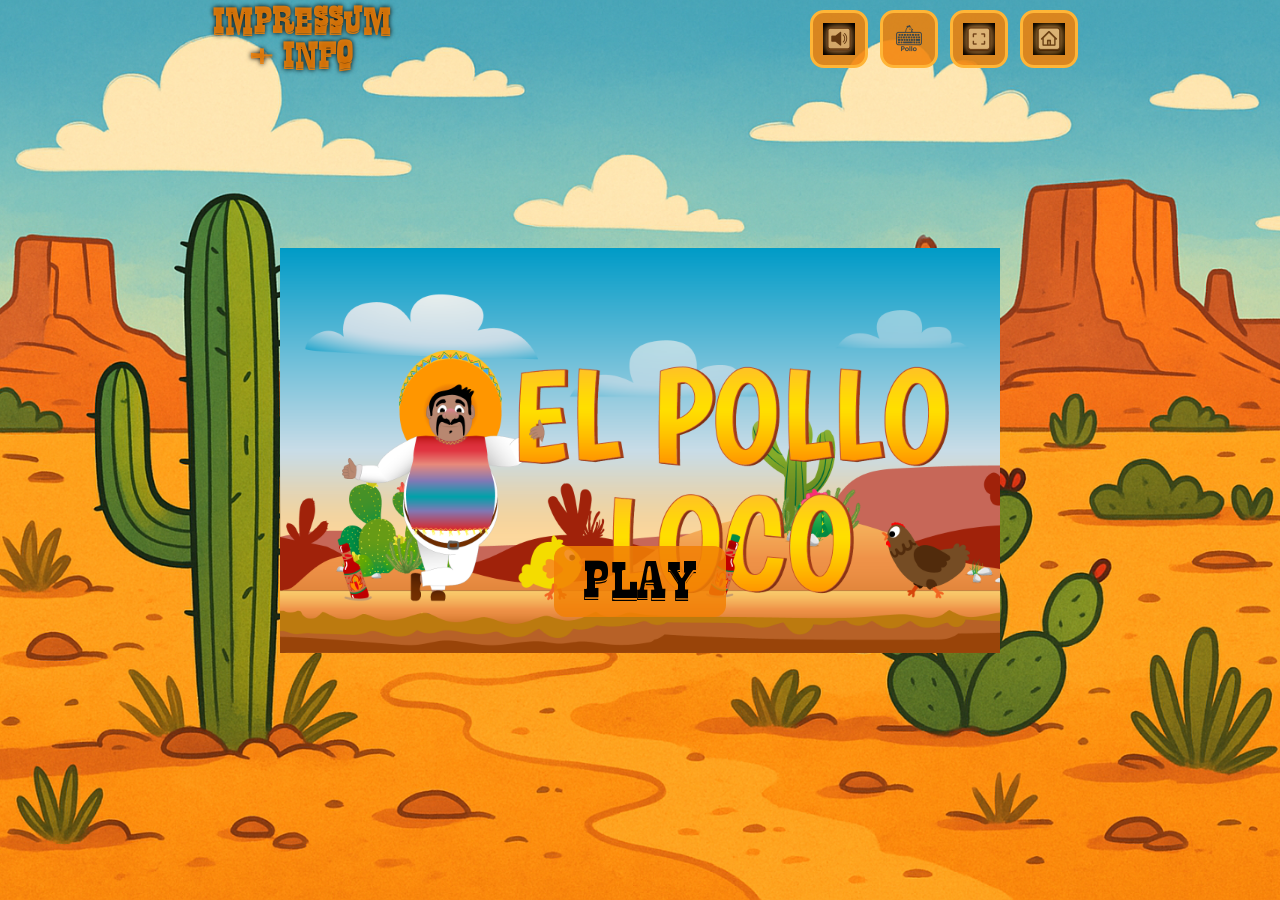
==== commit 1bd07fa8: "Changes style version" ====
--- a/index.html
+++ b/index.html
@@ -1,164 +1,189 @@
-<!DOCTYPE html>
+<!doctype html>
 <html translate="no">
+  <head>
+    <meta charset="UTF-8" />
+    <meta http-equiv="X-UA-Compatible" content="IE=edge" />
+    <meta name="viewport" content="width=device-width, initial-scale=1.0" />
+    <title>El Pollo Loco</title>
+    <link rel="icon" type="img/png" href="./img/favicon.png" />
+    <link rel="stylesheet" href="./style.css?v=1.4" />
+    <link rel="stylesheet" href="./styles/start-menue.css?v=1.3" />
+    <link rel="stylesheet" href="./styles/cutscene.css?v=1.3" />
+    <link rel="stylesheet" href="./styles/mediaqueries.css?v=1.1" />
+  </head>
 
-<head>
-  <meta charset="UTF-8" />
-  <meta http-equiv="X-UA-Compatible" content="IE=edge" />
-  <meta name="viewport" content="width=device-width, initial-scale=1.0" />
-  <title>El Pollo Loco</title>
-  <link rel="icon" type="img/png" href="./img/favicon.png" />
-  <link rel="stylesheet" href="./style.css?v=1.3" />
-  <link rel="stylesheet" href="./styles/start-menue.css?v=1.2" />
-  <link rel="stylesheet" href="./styles/cutscene.css?v=1.2" />
-  <link rel="stylesheet" href="./styles/mediaqueries.css" />
-</head>
-
-<body>
-  <div class="impressum-link">
-    <a href="./html/impressum.html"><span class="impressum-none">Impressum + Info</span></a>
-    <div class="hud-top-right">
-      <button id="hud-sound" onclick="toggleSound()" class="hud-btn" tabindex="-1">
-        <img id="sound-icon" src="img/volume_on.png" />
-      </button>
-      <button id="hud-keyboard" class="hud-btn" onclick="toggleKeyboardInfo()">
-        <img src="img/key_space.png" />
-      </button>
-      <button onclick="toggleFullscreen(document.documentElement)" class="hud-btn">
-        <img class="bigscreen-img" src="./img/bigscreen.png" alt="" />
-      </button>
-
-      <button onclick="backToStart()" class="hud-btn">
-        <img class="bigscreen-img" src="./img/home.png" alt="" />
-      </button>
-    </div>
-  </div>
-
-  <div id="rotate-overlay">
-    <div class="rotate-box">
-      <img src="./img/rotate.png" width="200px" alt="" />
-      <p>Bitte drehe dein Handy ins Querformat.</p>
-    </div>
-  </div>
-
-  <div id="start-screen" class="start-screen">
-    <div id="startMenu" class="start-menu">
-      <img src="img/9_intro_outro_screens/start/startscreen_1.png" id="startImage" class="start-image"
-        alt="Startscreen" />
-      <button onclick="startGame()" class="start-btn">PLAY</button>
-    </div>
-  </div>
-
-  <div id="game-container">
-    <div id="game-hud">
-      <div id="keyboardInstructions" class="keyboard-info hidden">
-        <div class="instruction-row">
-          <img src="img/arrow_left.png" />
-          <span>run left</span>
-        </div>
-        <div class="instruction-row">
-          <img src="img/arrow_right.png" />
-          <span>run right</span>
-        </div>
-        <div class="instruction-row">
-          <img src="img/key_jump.png" />
-          <span>jump</span>
-        </div>
-        <div class="instruction-row">
-          <img src="img/key_d.png" />
-          <span>throw bottle</span>
-        </div>
-        <div class="instruction-row">
-          <img src="img/home.png" />
-          <span>Go To Home</span>
-        </div>
-        <div class="instruction-row">
-          <img src="img/bigscreen.png" />
-          <span>Bigscreen</span>
-        </div>
-      </div>
-      <div id="keyboardOverlay" class="hidden" onclick="toggleKeyboardInfo()"></div>
-
-      <div class="hud-bottom-left">
-        <button class="hud-move-btn" id="btn-left">
-          <img src="./img/arrow_left.png" alt="" />
+  <body>
+    <div class="impressum-link">
+      <a href="./html/impressum.html"
+        ><span class="impressum-none">Impressum + Info</span></a
+      >
+      <div class="hud-top-right">
+        <button
+          id="hud-sound"
+          onclick="toggleSound()"
+          class="hud-btn"
+          tabindex="-1"
+        >
+          <img id="sound-icon" src="img/volume_on.png" />
+        </button>
+        <button
+          id="hud-keyboard"
+          class="hud-btn"
+          onclick="toggleKeyboardInfo()"
+        >
+          <img src="img/key_space.png" />
+        </button>
+        <button
+          onclick="toggleFullscreen(document.documentElement)"
+          class="hud-btn"
+        >
+          <img class="bigscreen-img" src="./img/bigscreen.png" alt="" />
         </button>
 
-        <button class="hud-move-btn" id="btn-right">
-          <img src="./img/arrow_right.png" alt="" />
-        </button>
-      </div>
-
-      <div class="hud-bottom-right">
-        <button class="hud-action-btn" id="btn-jump">
-          <img src="./img/pepejump.png" alt="Jump" />
-        </button>
-
-        <button class="hud-action-btn" id="btn-throw">
-          <img src="./img/6_salsa_bottle/salsa_bottle.png" alt="Throw" />
+        <button onclick="backToStart()" class="hud-btn">
+          <img class="bigscreen-img" src="./img/home.png" alt="" />
         </button>
       </div>
     </div>
 
-    <div id="cutscene-container">
-      <video id="victoryVideo">
-        <source src="video/pepe_chicken.mp4" type="video/mp4" />
-      </video>
+    <div id="rotate-overlay">
+      <div class="rotate-box">
+        <img src="./img/rotate.png" width="200px" alt="" />
+        <p>Bitte drehe dein Handy ins Querformat.</p>
+      </div>
     </div>
 
-    <div id="videoEndMenu" class="cutscene-text d-none">
-      <button class="btn-base lose-btn" onclick="backToStart()">
-        Back to Menu
-      </button>
+    <div id="start-screen" class="start-screen d-none">
+      <div id="startMenu" class="start-menu">
+        <img
+          src="img/9_intro_outro_screens/start/startscreen_1.png"
+          id="startImage"
+          class="start-image"
+          alt="Startscreen"
+        />
+        <button onclick="startGame()" class="start-btn">PLAY</button>
+      </div>
     </div>
 
-    <div id="winText" class="cutscene-text cutscene-img">
-      <img src="./img/You won, you lost/You Win A.png" alt="" />
+    <div id="game-container">
+      <div id="game-hud">
+        <div id="keyboardInstructions" class="keyboard-info hidden">
+          <div class="instruction-row">
+            <img src="img/arrow_left.png" />
+            <span>run left</span>
+          </div>
+          <div class="instruction-row">
+            <img src="img/arrow_right.png" />
+            <span>run right</span>
+          </div>
+          <div class="instruction-row">
+            <img src="img/key_jump.png" />
+            <span>jump</span>
+          </div>
+          <div class="instruction-row">
+            <img src="img/key_d.png" />
+            <span>throw bottle</span>
+          </div>
+          <div class="instruction-row">
+            <img src="img/home.png" />
+            <span>Go To Home</span>
+          </div>
+          <div class="instruction-row">
+            <img src="img/bigscreen.png" />
+            <span>Bigscreen</span>
+          </div>
+        </div>
+        <div
+          id="keyboardOverlay"
+          class="hidden"
+          onclick="toggleKeyboardInfo()"
+        ></div>
+
+        <div class="hud-bottom-left">
+          <button class="hud-move-btn" id="btn-left">
+            <img src="./img/arrow_left.png" alt="" />
+          </button>
+
+          <button class="hud-move-btn" id="btn-right">
+            <img src="./img/arrow_right.png" alt="" />
+          </button>
+        </div>
+
+        <div class="hud-bottom-right">
+          <button class="hud-action-btn" id="btn-jump">
+            <img src="./img/pepejump.png" alt="Jump" />
+          </button>
+
+          <button class="hud-action-btn" id="btn-throw">
+            <img src="./img/6_salsa_bottle/salsa_bottle.png" alt="Throw" />
+          </button>
+        </div>
+      </div>
+
+      <div id="cutscene-container">
+        <video id="victoryVideo">
+          <source src="video/pepe_chicken.mp4" type="video/mp4" />
+        </video>
+      </div>
+
+      <div id="videoEndMenu" class="cutscene-text d-none">
+        <button onclick="resetGame()" class="btn-base">Restart</button>
+        <button class="btn-base lose-btn" onclick="backToStart()">
+          Back to Menu
+        </button>
+      </div>
+
+      <div id="winText" class="cutscene-text cutscene-img">
+        <img src="./img/You won, you lost/You Win A.png" alt="" />
+      </div>
+
+      <div id="laterText" class="cutscene-text">2 HOURS <br />LATER…</div>
+
+      <div id="loseText" class="you-loose d-none">
+        <img src="img/You won, you lost/You lost.png" alt="" />
+        <button onclick="resetGame()" class="btn-base">Restart</button>
+        <button class="btn-base lose-btn" onclick="backToStart()">
+          Back to Menu
+        </button>
+      </div>
+
+      <button
+        onclick="toggleFullscreen(document.getElementById('canvas'))"
+        class="d-none"
+      >
+        Fullscreen
+      </button>
+
+      <div id="fullscreen">
+        <canvas id="canvas" width="720" height="480" class="d-none"></canvas>
+      </div>
     </div>
 
-    <div id="laterText" class="cutscene-text">2 HOURS <br />LATER…</div>
-
-    <div id="loseText" class="you-loose d-none">
-      <img src="img/You won, you lost/You lost.png" alt="" />
-      <button class="btn-base lose-btn" onclick="backToStart()">
-        Back to Menu
-      </button>
-    </div>
-
-    <button onclick="toggleFullscreen(document.getElementById('canvas'))" class="d-none">
-      Fullscreen
-    </button>
-
-    <div id="fullscreen">
-      <canvas id="canvas" width="720" height="480" class="d-none"></canvas>
-    </div>
-  </div>
-
-  <script src="./models/drawable_object.class.js?v=1.2"></script>
-  <script src="./models/movable_object.class.js?v=1.2"></script>
-  <script src="./models/video.class.js?v=1.2"></script>
-  <script src="./models/floating_text.class.js?v=1.2"></script>
-  <script src="./models/character.class.js?v=1.2"></script>
-  <script src="./models/chicken.class.js?v=1.2"></script>
-  <script src="./models/cloud.class.js?v=1.2"></script>
-  <script src="./models/status_bar.class.js?v=1.2"></script>
-  <script src="./models/status_bar_bottle.class.js?v=1.2"></script>
-  <script src="./models/status_bar_coins.class.js?v=1.2"></script>
-  <script src="./models/coins.class.js?v=1.2"></script>
-  <script src="./models/bottle.class.js?v=1.2"></script>
-  <script src="./models/world.class.js?v=1.2"></script>
-  <script src="./models/cutscene-text.class.js?v=1.2"></script>
-  <script src="./models/background_object.class.js?v=1.2"></script>
-  <script src="./models/keyboard.class.js?v=1.2"></script>
-  <script src="./models/endboss.class.js?v=1.2"></script>
-  <script src="./models/mini_chicken.class.js?v=1.2"></script>
-  <script src="./models/platform.class.js?v=1.2"></script>
-  <script src="./models/throwable_object.class.js?v=1.2"></script>
-  <script src="./models/soundmanager.class.js?v=1.2"></script>
-  <script src="./models/level.class.js?v=1.2"></script>
-  <script src="./levels/level1.js?v=1.2"></script>
-  <script src="./js/game.js?v=1.2"></script>
-  <script src="./script.js?v=1.2"></script>
-  <script src="./js/button.js?v=1.2"></script>
-</body>
-
-</html>+    <script src="./models/drawable_object.class.js?v=1.2"></script>
+    <script src="./models/movable_object.class.js?v=1.2"></script>
+    <script src="./models/video.class.js?v=1.2"></script>
+    <script src="./models/floating_text.class.js?v=1.2"></script>
+    <script src="./models/character.class.js?v=1.2"></script>
+    <script src="./models/chicken.class.js?v=1.2"></script>
+    <script src="./models/cloud.class.js?v=1.2"></script>
+    <script src="./models/status_bar.class.js?v=1.2"></script>
+    <script src="./models/status_bar_bottle.class.js?v=1.2"></script>
+    <script src="./models/status_bar_coins.class.js?v=1.2"></script>
+    <script src="./models/coins.class.js?v=1.2"></script>
+    <script src="./models/bottle.class.js?v=1.2"></script>
+    <script src="./models/world.class.js?v=1.2"></script>
+    <script src="./models/cutscene-text.class.js?v=1.2"></script>
+    <script src="./models/background_object.class.js?v=1.2"></script>
+    <script src="./models/keyboard.class.js?v=1.2"></script>
+    <script src="./models/endboss.class.js?v=1.2"></script>
+    <script src="./models/mini_chicken.class.js?v=1.2"></script>
+    <script src="./models/platform.class.js?v=1.2"></script>
+    <script src="./models/throwable_object.class.js?v=1.2"></script>
+    <script src="./models/soundmanager.class.js?v=1.2"></script>
+    <script src="./models/level.class.js?v=1.2"></script>
+    <script src="./levels/level1.js?v=1.2"></script>
+    <script src="./js/game.js?v=1.2"></script>
+    <script src="./script.js?v=1.2"></script>
+    <script src="./js/button.js?v=1.2"></script>
+  </body>
+</html>
--- a/style.css
+++ b/style.css
@@ -6,6 +6,8 @@
 /* =================== FIX GEGEN SCROLLING =================== */
 html,
 body {
+     background-color: #000;   /* oder die Grundfarbe vom Canvas */
+ 
     margin: 0;
     padding: 0;
     width: 100%;
@@ -41,8 +43,6 @@
 }
 
 canvas {
-    border: 5px solid orange;
-    border-radius: 5px;
     display: block;
 }
 
@@ -231,4 +231,5 @@
 
 .bigscreen-img{
     width: 32px;
-}+}
+
--- a/styles/start-menue.css
+++ b/styles/start-menue.css
@@ -37,7 +37,7 @@
 
 .start-btn {
     position: absolute;
-    top: 74%;
+    top: 70%;
     width: 100%;
     left: 50%;
     width: 172px;
@@ -150,3 +150,5 @@
 .start-menu .settings-menu {
     display: none !important;
 }
+
+
--- a/styles/cutscene.css
+++ b/styles/cutscene.css
@@ -83,9 +83,9 @@
 }
 
 .btn-base {
-    margin-top: 20px;
-    padding: 12px 28px;
-    font-size: 22px;
+    margin-top: 8px;
+    padding: 0px 10px;
+    font-size: 18px;
     font-family: 'mexican';
     color: rgb(10, 10, 10);
     background: #ffc100;
--- a/styles/mediaqueries.css
+++ b/styles/mediaqueries.css
@@ -1,20 +1,12 @@
-
 /* =====================MEDIAQUERIES STYLE.CSS======================== */
 
 @media only screen and (max-width: 760px) {
     canvas {
         width: 100%;
     }
- 
 
-    .impressum-link a{
+    .impressum-link a {
         font-size: 16px;
-    }
-}
-
-@media only screen and (max-height: 480px) {
-    canvas {
-        height: 100vh;
     }
 }
 
@@ -43,13 +35,14 @@
     }
 }
 
-@media (min-width: 480px) and (max-width: 760px) {
+@media (min-width: 480px) and (max-width: 760px) and (hover: none) and (pointer: coarse) {
 
-    .hud-bottom-left,
-    .hud-bottom-right {
+    .game-started .hud-bottom-left,
+    .game-started .hud-bottom-right {
         display: flex;
     }
 }
+
 
 @media only screen and (max-width: 480px) and (orientation: portrait) {
     #rotate-overlay {
@@ -64,7 +57,7 @@
     }
 }
 
-@media (min-width: 480px) and (max-width: 1000px) {
+@media (min-width: 480px) and (max-width: 1400px) and (hover: none) and (pointer: coarse) {
 
     html,
     body {
@@ -88,8 +81,8 @@
         height: 100%;
     }
 
-    .hud-bottom-left,
-    .hud-bottom-right {
+    .game-started .hud-bottom-left,
+    .game-started .hud-bottom-right {
         display: flex;
         flex-direction: column;
     }
@@ -100,8 +93,6 @@
     .impressum-link {
         font-size: 12px;
     }
-
-  
 }
 
 /* ===========MEDIAQUERIES CUTSCENE.CSS====================== */
@@ -123,7 +114,6 @@
         width: 90vw;
     }
 }
-
 
 /* ============MEDIAQUERIES START-MEUE.CSS======================= */
 
@@ -148,4 +138,4 @@
         width: 30px;
         height: 30px;
     }
-}
+}
